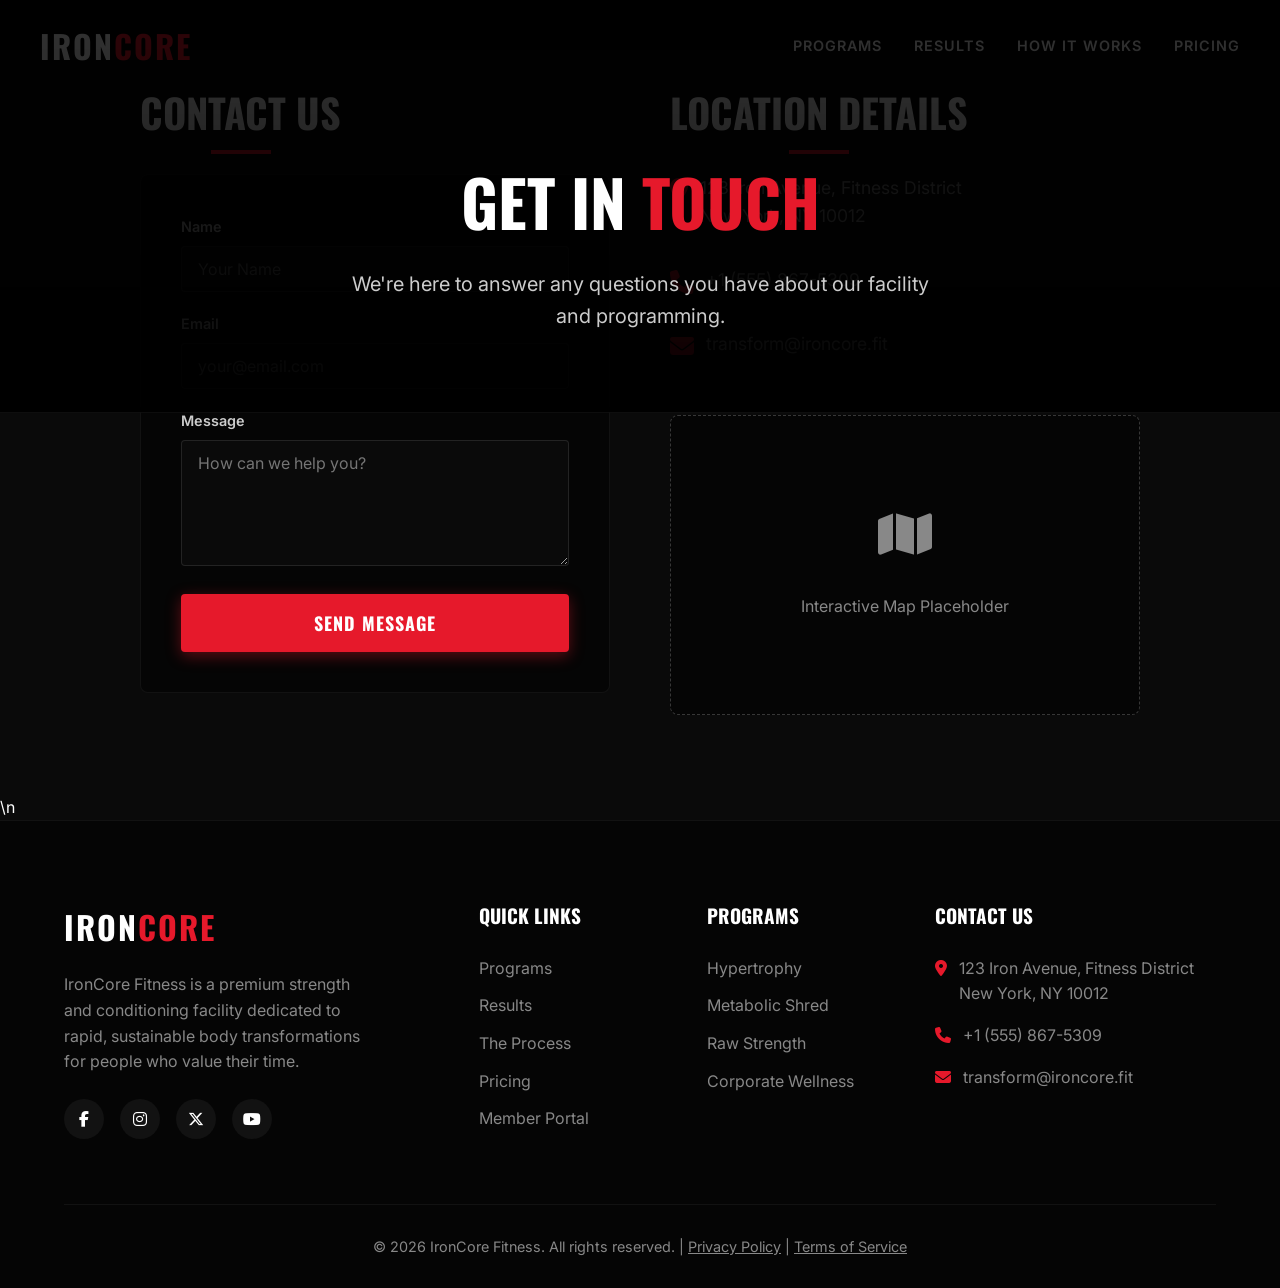
==== contact.html @ f03b065b "feat: implement full site infrastructure including program pages, legal policies, and member portal " ====
<!DOCTYPE html>
<html lang="en">

<head>
    <meta charset="UTF-8">
    <meta name="viewport" content="width=device-width, initial-scale=1.0">
    <title>IronCore Fitness | Achieve Your Ultimate Physique</title>
    <meta name="description"
        content="Structured fitness programs and personal training for busy professionals seeking fast, visible results.">
    <!-- Google Fonts -->
    <link rel="preconnect" href="https://fonts.googleapis.com">
    <link rel="preconnect" href="https://fonts.gstatic.com" crossorigin>
    <link
        href="https://fonts.googleapis.com/css2?family=Oswald:wght@500;700&family=Inter:wght@400;500;600;700&display=swap"
        rel="stylesheet">
    <link rel="stylesheet" href="https://cdnjs.cloudflare.com/ajax/libs/font-awesome/6.5.2/css/all.min.css">

    <link rel="stylesheet" href="style.css">
    <link rel="icon" type="image/svg+xml" href="favicon.svg">
</head>

<body>

    <!-- Navigation -->
    <header id="header">
        <div class="container nav-container">
            <a href="#" class="logo">Iron<span>Core</span></a>

            <button class="mobile-menu-btn" id="mobileMenuBtn">
                <i class="fa-solid fa-bars"></i>
            </button>

            <nav>
                <ul class="nav-links" id="navLinks">
                    <li><a href="programs.html">Programs</a></li>
                    <li><a href="index.html#results">Results</a></li>
                    <li><a href="index.html#how-it-works">How It Works</a></li>
                    <li><a href="index.html#pricing">Pricing</a></li>
                </ul>
            </nav>
        </div>
    </header>


    <header class="inner-page-header">
        <div class="container">
            <h1 class="inner-page-title">Get in <span>Touch</span></h1>
            <p class="inner-page-subtitle">We're here to answer any questions you have about our facility and programming.</p>
        </div>
    </header>
    <section class="inner-content">
        <div class="container">
            <div style="display: grid; grid-template-columns: 1fr 1fr; gap: 60px; max-width: 1000px; margin: 0 auto;">
                <div class="fade-in">
                    <h2 class="section-title" style="font-size: 2.5rem; margin-bottom: 30px;">Contact Us</h2>
                    <form class="ajax-form" style="background-color: var(--darker-bg); border: 1px solid rgba(255,255,255,0.05); padding: 40px; border-radius: 8px;">
                        <div class="form-group">
                            <label>Name</label>
                            <input type="text" class="form-control" required placeholder="Your Name">
                        </div>
                        <div class="form-group">
                            <label>Email</label>
                            <input type="email" class="form-control" required placeholder="your@email.com">
                        </div>
                        <div class="form-group">
                            <label>Message</label>
                            <textarea class="form-control" rows="5" required placeholder="How can we help you?"></textarea>
                        </div>
                        <button type="submit" class="btn btn-primary" style="width: 100%;">Send Message</button>
                    </form>
                </div>
                
                <div class="fade-in" style="transition-delay: 0.2s;">
                    <h2 class="section-title" style="font-size: 2.5rem; margin-bottom: 30px;">Location Details</h2>
                    <ul class="contact-info" style="font-size: 1.1rem; gap: 20px; display: flex; flex-direction: column;">
                        <li>
                            <i class="fa-solid fa-location-dot" style="font-size: 1.5rem; color: var(--primary-red);"></i>
                            <span>123 Iron Avenue, Fitness District<br>New York, NY 10012</span>
                        </li>
                        <li>
                            <i class="fa-solid fa-phone" style="font-size: 1.5rem; color: var(--primary-red);"></i>
                            <span>+1 (555) 867-5309</span>
                        </li>
                        <li>
                            <i class="fa-solid fa-envelope" style="font-size: 1.5rem; color: var(--primary-red);"></i>
                            <span>transform@ironcore.fit</span>
                        </li>
                    </ul>
                    
                    <div style="margin-top: 40px; width: 100%; height: 300px; background-color: var(--darker-bg); border: 1px dashed rgba(255,255,255,0.2); display: flex; align-items: center; justify-content: center; border-radius: 8px;">
                        <p style="color: var(--gray); text-align: center;"><i class="fa-solid fa-map" style="font-size: 3rem; margin-bottom: 10px; display: block;"></i><br>Interactive Map Placeholder</p>
                    </div>
                </div>
            </div>
        </div>
    </section>
    \n    <!-- Footer -->
    <footer>
        <div class="container">
            <div class="footer-grid">
                <div>
                    <a href="#" class="logo footer-logo">Iron<span>Core</span></a>
                    <p class="footer-about">IronCore Fitness is a premium strength and conditioning facility dedicated
                        to rapid, sustainable body transformations for people who value their time.</p>
                    <div class="social-links">
                        <a href="#"><i class="fa-brands fa-facebook-f"></i></a>
                        <a href="#"><i class="fa-brands fa-instagram"></i></a>
                        <a href="#"><i class="fa-brands fa-x-twitter"></i></a>
                        <a href="#"><i class="fa-brands fa-youtube"></i></a>
                    </div>
                </div>

                <div>
                    <h4 class="footer-heading">Quick Links</h4>
                    <ul class="footer-links">
                        <li><a href="programs.html">Programs</a></li>
                        <li><a href="index.html#results">Results</a></li>
                        <li><a href="index.html#how-it-works">The Process</a></li>
                        <li><a href="index.html#pricing">Pricing</a></li>
                        <li><a href="member-portal.html">Member Portal</a></li>
                    </ul>
                </div>

                <div>
                    <h4 class="footer-heading">Programs</h4>
                    <ul class="footer-links">
                        <li><a href="hypertrophy.html">Hypertrophy</a></li>
                        <li><a href="metabolic.html">Metabolic Shred</a></li>
                        <li><a href="strength.html">Raw Strength</a></li>
                        <li><a href="contact.html">Corporate Wellness</a></li>
                    </ul>
                </div>

                <div>
                    <h4 class="footer-heading">Contact Us</h4>
                    <ul class="contact-info">
                        <li>
                            <i class="fa-solid fa-location-dot"></i>
                            <span>123 Iron Avenue, Fitness District<br>New York, NY 10012</span>
                        </li>
                        <li>
                            <i class="fa-solid fa-phone"></i>
                            <span>+1 (555) 867-5309</span>
                        </li>
                        <li>
                            <i class="fa-solid fa-envelope"></i>
                            <span>transform@ironcore.fit</span>
                        </li>
                    </ul>
                </div>
            </div>
            <div class="footer-bottom">
                <p>&copy; 2026 IronCore Fitness. All rights reserved. | <a href="privacy-policy.html"
                        style="text-decoration: underline;">Privacy Policy</a> | <a href="terms.html"
                        style="text-decoration: underline;">Terms of Service</a></p>
            </div>
        </div>
    </footer>

    <!-- Modals -->
    <div class="modal-overlay" id="membership-modal">
        <div class="modal-content">
            <button class="modal-close"><i class="fa-solid fa-xmark"></i></button>
            <h2 class="modal-title">Join IronCore</h2>
            <p class="modal-subtitle">Take the first step towards your ultimate physique.</p>
            
            <form class="ajax-form">
                <div class="form-group">
                    <label>Full Name</label>
                    <input type="text" class="form-control" required placeholder="John Doe">
                </div>
                <div class="form-group">
                    <label>Email Address</label>
                    <input type="email" class="form-control" required placeholder="john@example.com">
                </div>
                <div class="form-group">
                    <label>Phone Number</label>
                    <input type="tel" class="form-control" required placeholder="(555) 000-0000">
                </div>
                <div class="form-group">
                    <label>Selected Plan</label>
                    <select class="form-control" id="plan-select" required>
                        <option value="" disabled selected>Select a membership tier</option>
                        <option value="Access">Access ($99/mo)</option>
                        <option value="Pro Coaching">Pro Coaching ($249/mo)</option>
                        <option value="Elite Transformation">Elite Transformation ($499/mo)</option>
                    </select>
                    <!-- Hidden field to safely grab from JS if needed, but select is better -->
                    <input type="hidden" id="membership-plan" name="plan" value="">
                </div>
                <button type="submit" class="btn btn-primary" style="width: 100%; margin-top: 10px;">Submit Application</button>
            </form>
        </div>
    </div>

    <div class="modal-overlay" id="booking-modal">
        <div class="modal-content">
            <button class="modal-close"><i class="fa-solid fa-xmark"></i></button>
            <h2 class="modal-title">Book Consult</h2>
            <p class="modal-subtitle">Schedule your free 30-minute introductory session.</p>
            
            <form class="ajax-form">
                <div class="form-group">
                    <label>Full Name</label>
                    <input type="text" class="form-control" required placeholder="John Doe">
                </div>
                <div class="form-group">
                    <label>Email Address</label>
                    <input type="email" class="form-control" required placeholder="john@example.com">
                </div>
                <div class="form-group">
                    <label>Preferred Date</label>
                    <input type="date" class="form-control" required>
                </div>
                <div class="form-group">
                    <label>Preferred Time</label>
                    <select class="form-control" required>
                        <option value="" disabled selected>Select a time slot</option>
                        <option value="Morning">Morning (6AM - 11AM)</option>
                        <option value="Afternoon">Afternoon (12PM - 4PM)</option>
                        <option value="Evening">Evening (5PM - 9PM)</option>
                    </select>
                </div>
                <button type="submit" class="btn btn-primary" style="width: 100%; margin-top: 10px;">Request Session</button>
            </form>
        </div>
    </div>

    <!-- External JavaScript -->
    <script src="script.js"></script>
</body>

</html>
---- style.css ----
/* CSS Variables */
        :root {
            --primary-red: #E6192B;
            --primary-red-hover: #BF101E;
            --dark-bg: #0A0A0A;
            --darker-bg: #050505;
            --light-bg: #F5F5F5;
            --white: #FFFFFF;
            --gray: #888888;
            --light-gray: #CCCCCC;
            --font-heading: 'Oswald', sans-serif;
            --font-body: 'Inter', sans-serif;
            --transition: all 0.3s cubic-bezier(0.25, 0.8, 0.25, 1);
        }

        /* Reset & Base Styles */
        * {
            margin: 0;
            padding: 0;
            box-sizing: border-box;
        }

        html {
            scroll-behavior: smooth;
        }

        body {
            font-family: var(--font-body);
            color: var(--white);
            background-color: var(--dark-bg);
            line-height: 1.6;
            overflow-x: hidden;
        }

        h1, h2, h3, h4, .logo {
            font-family: var(--font-heading);
            text-transform: uppercase;
        }

        a {
            text-decoration: none;
            color: inherit;
        }

        ul {
            list-style: none;
        }

        img {
            max-width: 100%;
            display: block;
        }

        /* Layout Utility */
        .container {
            width: 100%;
            max-width: 1200px;
            margin: 0 auto;
            padding: 0 24px;
        }

        .section-header {
            text-align: center;
            margin-bottom: 60px;
        }

        .section-title {
            font-size: 3rem;
            margin-bottom: 16px;
            color: var(--white);
            position: relative;
            display: inline-block;
        }

        .section-title::after {
            content: '';
            position: absolute;
            bottom: -10px;
            left: 50%;
            transform: translateX(-50%);
            width: 60px;
            height: 4px;
            background-color: var(--primary-red);
        }

        .section-subtitle {
            color: var(--gray);
            font-size: 1.125rem;
            max-width: 600px;
            margin: 0 auto;
        }

        /* Buttons */
        .btn {
            display: inline-flex;
            align-items: center;
            justify-content: center;
            padding: 16px 32px;
            font-size: 1.125rem;
            font-weight: 700;
            text-transform: uppercase;
            font-family: var(--font-heading);
            cursor: pointer;
            transition: var(--transition);
            border: none;
            border-radius: 4px;
            letter-spacing: 1px;
        }

        .btn-primary {
            background-color: var(--primary-red);
            color: var(--white);
            box-shadow: 0 4px 15px rgba(230, 25, 43, 0.4);
        }

        .btn-primary:hover {
            background-color: var(--primary-red-hover);
            transform: translateY(-3px);
            box-shadow: 0 8px 25px rgba(230, 25, 43, 0.6);
        }

        .btn-outline {
            background-color: transparent;
            color: var(--white);
            border: 2px solid var(--white);
        }

        .btn-outline:hover {
            background-color: var(--white);
            color: var(--dark-bg);
            transform: translateY(-3px);
        }

        /* Header Navigation */
        header {
            position: fixed;
            top: 0;
            left: 0;
            width: 100%;
            z-index: 1000;
            transition: var(--transition);
            background: linear-gradient(to bottom, rgba(0,0,0,0.9), transparent);
        }

        header.scrolled {
            background-color: rgba(5, 5, 5, 0.95);
            backdrop-filter: blur(10px);
            box-shadow: 0 4px 20px rgba(0,0,0,0.5);
            padding: 10px 0;
        }

        .nav-container {
            display: flex;
            justify-content: space-between;
            align-items: center;
            padding: 20px 0;
            transition: padding 0.3s ease;
        }

        header.scrolled .nav-container {
            padding: 10px 0;
        }

        .logo {
            font-size: 2rem;
            font-weight: 700;
            color: var(--white);
            letter-spacing: 2px;
        }

        .logo span {
            color: var(--primary-red);
        }

        .nav-links {
            display: flex;
            gap: 32px;
            align-items: center;
        }

        .nav-links a {
            font-size: 0.9rem;
            font-weight: 600;
            text-transform: uppercase;
            letter-spacing: 1px;
            transition: color 0.3s;
            position: relative;
        }

        .nav-links a:hover {
            color: var(--primary-red);
        }

        .nav-links a::after {
            content: '';
            position: absolute;
            bottom: -5px;
            left: 0;
            width: 0;
            height: 2px;
            background-color: var(--primary-red);
            transition: width 0.3s;
        }

        .nav-links a:hover::after {
            width: 100%;
        }

        .mobile-menu-btn {
            display: none;
            background: none;
            border: none;
            color: var(--white);
            font-size: 1.5rem;
            cursor: pointer;
        }

        /* Hero Section */
        .hero {
            height: 100vh;
            min-height: 700px;
            position: relative;
            display: flex;
            align-items: center;
            background: linear-gradient(rgba(0, 0, 0, 0.7), rgba(0, 0, 0, 0.8)), url('https://images.unsplash.com/photo-1534438327276-14e5300c3a48?q=80&w=2070&auto=format&fit=crop') center/cover no-repeat;
        }

        .hero::after {
            content: '';
            position: absolute;
            bottom: 0;
            left: 0;
            width: 100%;
            height: 150px;
            background: linear-gradient(to top, var(--dark-bg), transparent);
        }

        .hero-content {
            position: relative;
            z-index: 10;
            max-width: 800px;
        }

        .hero-badge {
            display: inline-block;
            background-color: rgba(230, 25, 43, 0.2);
            color: var(--primary-red);
            border: 1px solid var(--primary-red);
            padding: 6px 16px;
            border-radius: 20px;
            font-weight: 600;
            font-size: 0.85rem;
            text-transform: uppercase;
            letter-spacing: 1px;
            margin-bottom: 24px;
            animation: fadeInDown 1s ease;
        }

        .hero h1 {
            font-size: 5rem;
            line-height: 1.1;
            margin-bottom: 24px;
            letter-spacing: 2px;
            animation: fadeInUp 1s ease 0.2s both;
        }

        .hero h1 span {
            color: var(--primary-red);
        }

        .hero p {
            font-size: 1.25rem;
            color: var(--light-gray);
            margin-bottom: 40px;
            max-width: 600px;
            animation: fadeInUp 1s ease 0.4s both;
        }

        .hero-ctas {
            display: flex;
            gap: 20px;
            animation: fadeInUp 1s ease 0.6s both;
        }

        /* Programs Section */
        .programs {
            padding: 100px 0;
            background-color: var(--dark-bg);
            position: relative;
        }

        .programs-grid {
            display: grid;
            grid-template-columns: repeat(3, 1fr);
            gap: 30px;
        }

        .program-card {
            background-color: var(--darker-bg);
            border: 1px solid rgba(255, 255, 255, 0.05);
            border-radius: 8px;
            overflow: hidden;
            transition: var(--transition);
            position: relative;
        }

        .program-card:hover {
            transform: translateY(-10px);
            border-color: rgba(230, 25, 43, 0.5);
            box-shadow: 0 15px 30px rgba(0,0,0,0.5);
        }

        .program-img {
            height: 250px;
            position: relative;
            overflow: hidden;
        }

        .program-img img {
            width: 100%;
            height: 100%;
            object-fit: cover;
            transition: transform 0.5s ease;
        }

        .program-card:hover .program-img img {
            transform: scale(1.1);
        }

        .program-content {
            padding: 30px;
            position: relative;
        }

        .program-icon {
            position: absolute;
            top: -25px;
            right: 30px;
            width: 50px;
            height: 50px;
            background-color: var(--primary-red);
            border-radius: 50%;
            display: flex;
            align-items: center;
            justify-content: center;
            box-shadow: 0 4px 10px rgba(0,0,0,0.3);
            font-size: 24px;
        }

        .program-title {
            font-size: 1.5rem;
            margin-bottom: 12px;
        }

        .program-desc {
            color: var(--gray);
            margin-bottom: 24px;
            font-size: 0.95rem;
        }

        .program-link {
            color: var(--primary-red);
            font-weight: 600;
            text-transform: uppercase;
            font-size: 0.9rem;
            letter-spacing: 1px;
            display: inline-flex;
            align-items: center;
            gap: 8px;
        }

        .program-link::after {
            content: 'â†’';
            transition: transform 0.3s;
        }

        .program-card:hover .program-link::after {
            transform: translateX(5px);
        }

        /* Results / Stats Section */
        .results {
            padding: 100px 0;
            background: linear-gradient(rgba(10, 10, 10, 0.9), rgba(10, 10, 10, 0.9)), url('https://images.unsplash.com/photo-1571019614242-c5c5dee9f50b?q=80&w=2070&auto=format&fit=crop') center/cover fixed;
        }

        .stats-grid {
            display: grid;
            grid-template-columns: repeat(4, 1fr);
            gap: 30px;
            margin-bottom: 80px;
            text-align: center;
        }

        .stat-item {
            padding: 30px;
            background-color: rgba(0, 0, 0, 0.6);
            border-radius: 8px;
            border: 1px solid rgba(255, 255, 255, 0.1);
        }

        .stat-number {
            font-family: var(--font-heading);
            font-size: 3.5rem;
            color: var(--primary-red);
            margin-bottom: 10px;
            line-height: 1;
        }

        .stat-label {
            font-weight: 600;
            text-transform: uppercase;
            letter-spacing: 1px;
            color: var(--light-gray);
            font-size: 0.9rem;
        }

        .testimonials {
            display: grid;
            grid-template-columns: repeat(2, 1fr);
            gap: 40px;
        }

        .testimonial-card {
            background-color: rgba(5, 5, 5, 0.8);
            border-left: 4px solid var(--primary-red);
            padding: 40px;
            border-radius: 4px;
            position: relative;
        }

        .quote-icon {
            position: absolute;
            top: 20px;
            right: 30px;
            font-family: var(--font-heading);
            font-size: 4rem;
            color: rgba(255, 255, 255, 0.05);
            line-height: 1;
        }

        .testimonial-text {
            font-size: 1.1rem;
            font-style: italic;
            color: var(--light-gray);
            margin-bottom: 30px;
            position: relative;
            z-index: 2;
        }

        .client-info {
            display: flex;
            align-items: center;
            gap: 16px;
        }

        .client-img {
            width: 60px;
            height: 60px;
            border-radius: 50%;
            object-fit: cover;
            border: 2px solid var(--primary-red);
        }

        .client-details h4 {
            font-size: 1.1rem;
            margin-bottom: 4px;
        }

        .client-details p {
            color: var(--primary-red);
            font-size: 0.85rem;
            font-weight: 600;
            text-transform: uppercase;
        }

        /* Why Us Section */
        .why-us {
            padding: 100px 0;
            background-color: var(--dark-bg);
        }

        .why-grid {
            display: grid;
            grid-template-columns: repeat(4, 1fr);
            gap: 30px;
        }

        .why-card {
            background-color: var(--darker-bg);
            border: 1px solid rgba(255, 255, 255, 0.05);
            border-radius: 8px;
            padding: 40px 30px;
            text-align: center;
            transition: var(--transition);
        }

        .why-card:hover {
            transform: translateY(-10px);
            border-color: rgba(230, 25, 43, 0.5);
            box-shadow: 0 15px 30px rgba(0,0,0,0.5);
        }

        .why-icon {
            font-size: 2.5rem;
            color: var(--primary-red);
            margin-bottom: 20px;
        }

        .why-title {
            font-size: 1.25rem;
            margin-bottom: 12px;
            color: var(--white);
        }

        .why-desc {
            color: var(--gray);
            font-size: 0.95rem;
            line-height: 1.6;
        }

        /* How It Works Section */
        .process {
            padding: 100px 0;
            background-color: var(--darker-bg);
        }

        .process-steps {
            display: grid;
            grid-template-columns: repeat(3, 1fr);
            gap: 40px;
            position: relative;
        }

        .process-steps::before {
            content: '';
            position: absolute;
            top: 60px;
            left: 10%;
            right: 10%;
            height: 2px;
            background: linear-gradient(90deg, transparent, rgba(230, 25, 43, 0.5), transparent);
            z-index: 1;
        }

        .step {
            text-align: center;
            position: relative;
            z-index: 2;
        }

        .step-number {
            width: 80px;
            height: 80px;
            background-color: var(--dark-bg);
            border: 2px solid var(--primary-red);
            border-radius: 50%;
            display: flex;
            align-items: center;
            justify-content: center;
            font-family: var(--font-heading);
            font-size: 2rem;
            color: var(--white);
            margin: 0 auto 24px;
            box-shadow: 0 0 20px rgba(0,0,0,0.5);
            transition: var(--transition);
        }

        .step:hover .step-number {
            background-color: var(--primary-red);
            transform: scale(1.1);
        }

        .step-title {
            font-size: 1.5rem;
            margin-bottom: 16px;
        }

        .step-desc {
            color: var(--gray);
            font-size: 0.95rem;
        }

        /* Pricing Section */
        .pricing {
            padding: 100px 0;
            background-color: var(--dark-bg);
        }

        .pricing-grid {
            display: grid;
            grid-template-columns: repeat(3, 1fr);
            gap: 30px;
            align-items: center;
        }

        .pricing-card {
            background-color: var(--darker-bg);
            border: 1px solid rgba(255, 255, 255, 0.05);
            border-radius: 8px;
            padding: 40px;
            text-align: center;
            transition: var(--transition);
        }

        .pricing-card.featured {
            background: linear-gradient(145deg, var(--darker-bg), #1a0204);
            border-color: var(--primary-red);
            transform: scale(1.05);
            position: relative;
            overflow: hidden;
            box-shadow: 0 20px 40px rgba(0,0,0,0.4);
        }

        .featured-badge {
            position: absolute;
            top: 20px;
            right: -30px;
            background-color: var(--primary-red);
            color: var(--white);
            padding: 5px 30px;
            font-size: 0.8rem;
            font-weight: 700;
            text-transform: uppercase;
            transform: rotate(45deg);
        }

        .pricing-card:hover:not(.featured) {
            border-color: rgba(255,255,255,0.2);
            transform: translateY(-5px);
        }

        .tier-name {
            font-size: 1.5rem;
            color: var(--light-gray);
            margin-bottom: 20px;
        }

        .featured .tier-name {
            color: var(--primary-red);
        }

        .tier-price {
            font-family: var(--font-heading);
            font-size: 3.5rem;
            margin-bottom: 30px;
            display: flex;
            justify-content: center;
            align-items: baseline;
        }

        .tier-price span {
            font-size: 1rem;
            color: var(--gray);
            font-family: var(--font-body);
            text-transform: none;
            margin-left: 5px;
        }

        .tier-features {
            margin-bottom: 40px;
            text-align: left;
        }

        .tier-features li {
            padding: 12px 0;
            border-bottom: 1px solid rgba(255,255,255,0.05);
            color: var(--light-gray);
            font-size: 0.95rem;
            display: flex;
            align-items: center;
            gap: 10px;
        }

        .tier-features li i {
            color: var(--primary-red);
        }

        .tier-features li:last-child {
            border-bottom: none;
        }

        .pricing-card .btn {
            width: 100%;
        }

        /* Final CTA */
        .final-cta {
            padding: 100px 0;
            background: linear-gradient(135deg, var(--primary-red) 0%, #8a0c17 100%);
            text-align: center;
        }

        .final-cta h2 {
            font-size: 3.5rem;
            margin-bottom: 24px;
            color: var(--white);
        }

        .final-cta p {
            font-size: 1.25rem;
            margin-bottom: 40px;
            max-width: 700px;
            margin-left: auto;
            margin-right: auto;
            color: rgba(255, 255, 255, 0.9);
        }

        .final-cta .btn-outline {
            border-color: var(--white);
            color: var(--dark-bg);
            background-color: var(--white);
        }

        .final-cta .btn-outline:hover {
            background-color: transparent;
            color: var(--white);
        }

        /* Footer */
        footer {
            background-color: var(--darker-bg);
            padding: 80px 0 30px;
            border-top: 1px solid rgba(255, 255, 255, 0.05);
        }

        .footer-grid {
            display: grid;
            grid-template-columns: 2fr 1fr 1fr 1.5fr;
            gap: 40px;
            margin-bottom: 60px;
        }

        .footer-logo {
            margin-bottom: 20px;
            display: block;
        }

        .footer-about {
            color: var(--gray);
            margin-bottom: 24px;
            max-width: 300px;
        }

        .social-links {
            display: flex;
            gap: 16px;
        }

        .social-links a {
            width: 40px;
            height: 40px;
            border-radius: 50%;
            background-color: rgba(255,255,255,0.05);
            display: flex;
            align-items: center;
            justify-content: center;
            transition: var(--transition);
            color: var(--white);
        }

        .social-links a:hover {
            background-color: var(--primary-red);
            transform: translateY(-3px);
        }

        .footer-heading {
            font-size: 1.2rem;
            margin-bottom: 24px;
            color: var(--white);
        }

        .footer-links li {
            margin-bottom: 12px;
        }

        .footer-links a {
            color: var(--gray);
            transition: var(--transition);
        }

        .footer-links a:hover {
            color: var(--primary-red);
            padding-left: 5px;
        }

        .contact-info li {
            display: flex;
            align-items: flex-start;
            gap: 12px;
            color: var(--gray);
            margin-bottom: 16px;
        }

        .contact-info i {
            color: var(--primary-red);
            margin-top: 4px;
        }

        .footer-bottom {
            text-align: center;
            padding-top: 30px;
            border-top: 1px solid rgba(255, 255, 255, 0.05);
            color: var(--gray);
            font-size: 0.9rem;
        }

        /* Forms & Inputs */
        .form-group {
            margin-bottom: 20px;
            text-align: left;
        }

        .form-group label {
            display: block;
            margin-bottom: 8px;
            font-weight: 600;
            color: var(--light-gray);
            font-size: 0.9rem;
        }

        .form-control {
            width: 100%;
            padding: 12px 16px;
            background-color: var(--dark-bg);
            border: 1px solid rgba(255, 255, 255, 0.1);
            border-radius: 4px;
            color: var(--white);
            font-family: var(--font-body);
            font-size: 1rem;
            transition: var(--transition);
        }

        .form-control:focus {
            outline: none;
            border-color: var(--primary-red);
            box-shadow: 0 0 0 2px rgba(230, 25, 43, 0.2);
        }
        
        select.form-control {
            appearance: none;
            background-image: url("data:image/svg+xml;charset=US-ASCII,%3Csvg%20xmlns%3D%22http%3A%2F%2Fwww.w3.org%2F2000%2Fsvg%22%20width%3D%22292.4%22%20height%3D%22292.4%22%3E%3Cpath%20fill%3D%22%23CCCCCC%22%20d%3D%22M287%2069.4a17.6%2017.6%200%200%200-13-5.4H18.4c-5%200-9.3%201.8-12.9%205.4A17.6%2017.6%200%200%200%200%2082.2c0%205%201.8%209.3%205.4%2012.9l128%20127.9c3.6%203.6%207.8%205.4%2012.8%205.4s9.2-1.8%2012.8-5.4L287%2095c3.5-3.5%205.4-7.8%205.4-12.8%200-5-1.9-9.2-5.4-12.8z%22%2F%3E%3C%2Fsvg%3E");
            background-repeat: no-repeat;
            background-position: right 16px top 50%;
            background-size: 12px auto;
        }

        /* Modals */
        .modal-overlay {
            position: fixed;
            top: 0;
            left: 0;
            width: 100%;
            height: 100vh;
            background-color: rgba(0, 0, 0, 0.85);
            backdrop-filter: blur(5px);
            z-index: 2000;
            display: flex;
            align-items: center;
            justify-content: center;
            opacity: 0;
            visibility: hidden;
            transition: all 0.3s ease;
        }

        .modal-overlay.active {
            opacity: 1;
            visibility: visible;
        }

        .modal-content {
            background-color: var(--darker-bg);
            border: 1px solid rgba(255, 255, 255, 0.1);
            border-top: 4px solid var(--primary-red);
            border-radius: 8px;
            width: 100%;
            max-width: 500px;
            padding: 40px;
            position: relative;
            transform: translateY(30px) scale(0.95);
            transition: all 0.4s cubic-bezier(0.25, 0.8, 0.25, 1);
            max-height: 90vh;
            overflow-y: auto;
        }

        .modal-overlay.active .modal-content {
            transform: translateY(0) scale(1);
        }

        .modal-close {
            position: absolute;
            top: 20px;
            right: 20px;
            background: none;
            border: none;
            color: var(--gray);
            font-size: 1.5rem;
            cursor: pointer;
            transition: var(--transition);
        }

        .modal-close:hover {
            color: var(--primary-red);
            transform: rotate(90deg);
        }

        .modal-title {
            font-size: 2rem;
            margin-bottom: 8px;
            text-align: center;
        }

        .modal-subtitle {
            color: var(--gray);
            text-align: center;
            margin-bottom: 30px;
            font-size: 0.95rem;
        }

        .form-success {
            display: none;
            flex-direction: column;
            align-items: center;
            justify-content: center;
            text-align: center;
            padding: 40px 0;
        }

        .success-icon {
            font-size: 4rem;
            color: #2ecc71;
            margin-bottom: 20px;
        }

        .form-success h3 {
            font-size: 1.8rem;
            margin-bottom: 10px;
        }
        
        .form-success p {
            color: var(--gray);
        }

        /* Generic Inner Page Styles */
        .inner-page-header {
            padding: 150px 0 80px;
            background: linear-gradient(rgba(0, 0, 0, 0.8), rgba(0, 0, 0, 0.95)), url('https://images.unsplash.com/photo-1534438327276-14e5300c3a48?q=80&w=2070&auto=format&fit=crop') center/cover no-repeat;
            text-align: center;
            border-bottom: 1px solid rgba(255, 255, 255, 0.05);
        }

        .inner-page-title {
            font-size: 4rem;
            margin-bottom: 16px;
            color: var(--white);
        }

        .inner-page-title span {
            color: var(--primary-red);
        }

        .inner-page-subtitle {
            color: var(--light-gray);
            font-size: 1.25rem;
            max-width: 600px;
            margin: 0 auto;
        }

        .inner-content {
            padding: 80px 0;
            background-color: var(--dark-bg);
        }
        
        .content-block {
            max-width: 800px;
            margin: 0 auto 60px;
        }
        
        .content-block h2 {
            font-size: 2rem;
            margin-bottom: 20px;
            color: var(--primary-red);
        }
        
        .content-block p {
            color: var(--light-gray);
            margin-bottom: 20px;
            font-size: 1.1rem;
        }
        
        .content-block ul {
            margin-bottom: 30px;
            padding-left: 20px;
        }
        
        .content-block li {
            position: relative;
            margin-bottom: 15px;
            color: var(--light-gray);
            padding-left: 30px;
        }
        
        .content-block li::before {
            content: '\f058';
            font-family: "Font Awesome 6 Free";
            font-weight: 900;
            position: absolute;
            left: 0;
            top: 2px;
            color: var(--primary-red);
        }

        /* Animations */
        @keyframes fadeInUp {
            from {
                opacity: 0;
                transform: translateY(30px);
            }
            to {
                opacity: 1;
                transform: translateY(0);
            }
        }

        @keyframes fadeInDown {
            from {
                opacity: 0;
                transform: translateY(-20px);
            }
            to {
                opacity: 1;
                transform: translateY(0);
            }
        }

        .fade-in {
            opacity: 0;
            transform: translateY(30px);
            transition: opacity 0.8s ease, transform 0.8s ease;
        }

        .fade-in.visible {
            opacity: 1;
            transform: translateY(0);
        }

        /* Responsive */
        @media (max-width: 1024px) {
            .hero h1 { font-size: 4rem; }
            .programs-grid { grid-template-columns: repeat(2, 1fr); }
            .stats-grid { grid-template-columns: repeat(2, 1fr); }
            .why-grid { grid-template-columns: repeat(2, 1fr); }
            .pricing-grid { grid-template-columns: repeat(2, 1fr); }
            .footer-grid { grid-template-columns: 1fr 1fr; }
        }

        @media (max-width: 768px) {
            .hero h1 { font-size: 3rem; }
            .hero p { font-size: 1.1rem; }
            .hero-ctas { flex-direction: column; width: 100%; max-width: 300px; }
            
            .mobile-menu-btn { display: block; }
            .nav-links {
                position: absolute;
                top: 100%;
                left: 0;
                width: 100%;
                background-color: var(--darker-bg);
                flex-direction: column;
                padding: 20px 0;
                clip-path: polygon(0 0, 100% 0, 100% 0, 0 0);
                transition: clip-path 0.4s ease-in-out;
            }
            .nav-links.active {
                clip-path: polygon(0 0, 100% 0, 100% 100%, 0 100%);
            }
            
            .programs-grid, .stats-grid, .why-grid, .testimonials, .process-steps, .pricing-grid, .footer-grid {
                grid-template-columns: 1fr;
            }
            
            .process-steps::before { display: none; }
            
            .pricing-card.featured { transform: scale(1); }
            
            .section-title { font-size: 2.5rem; }
        }
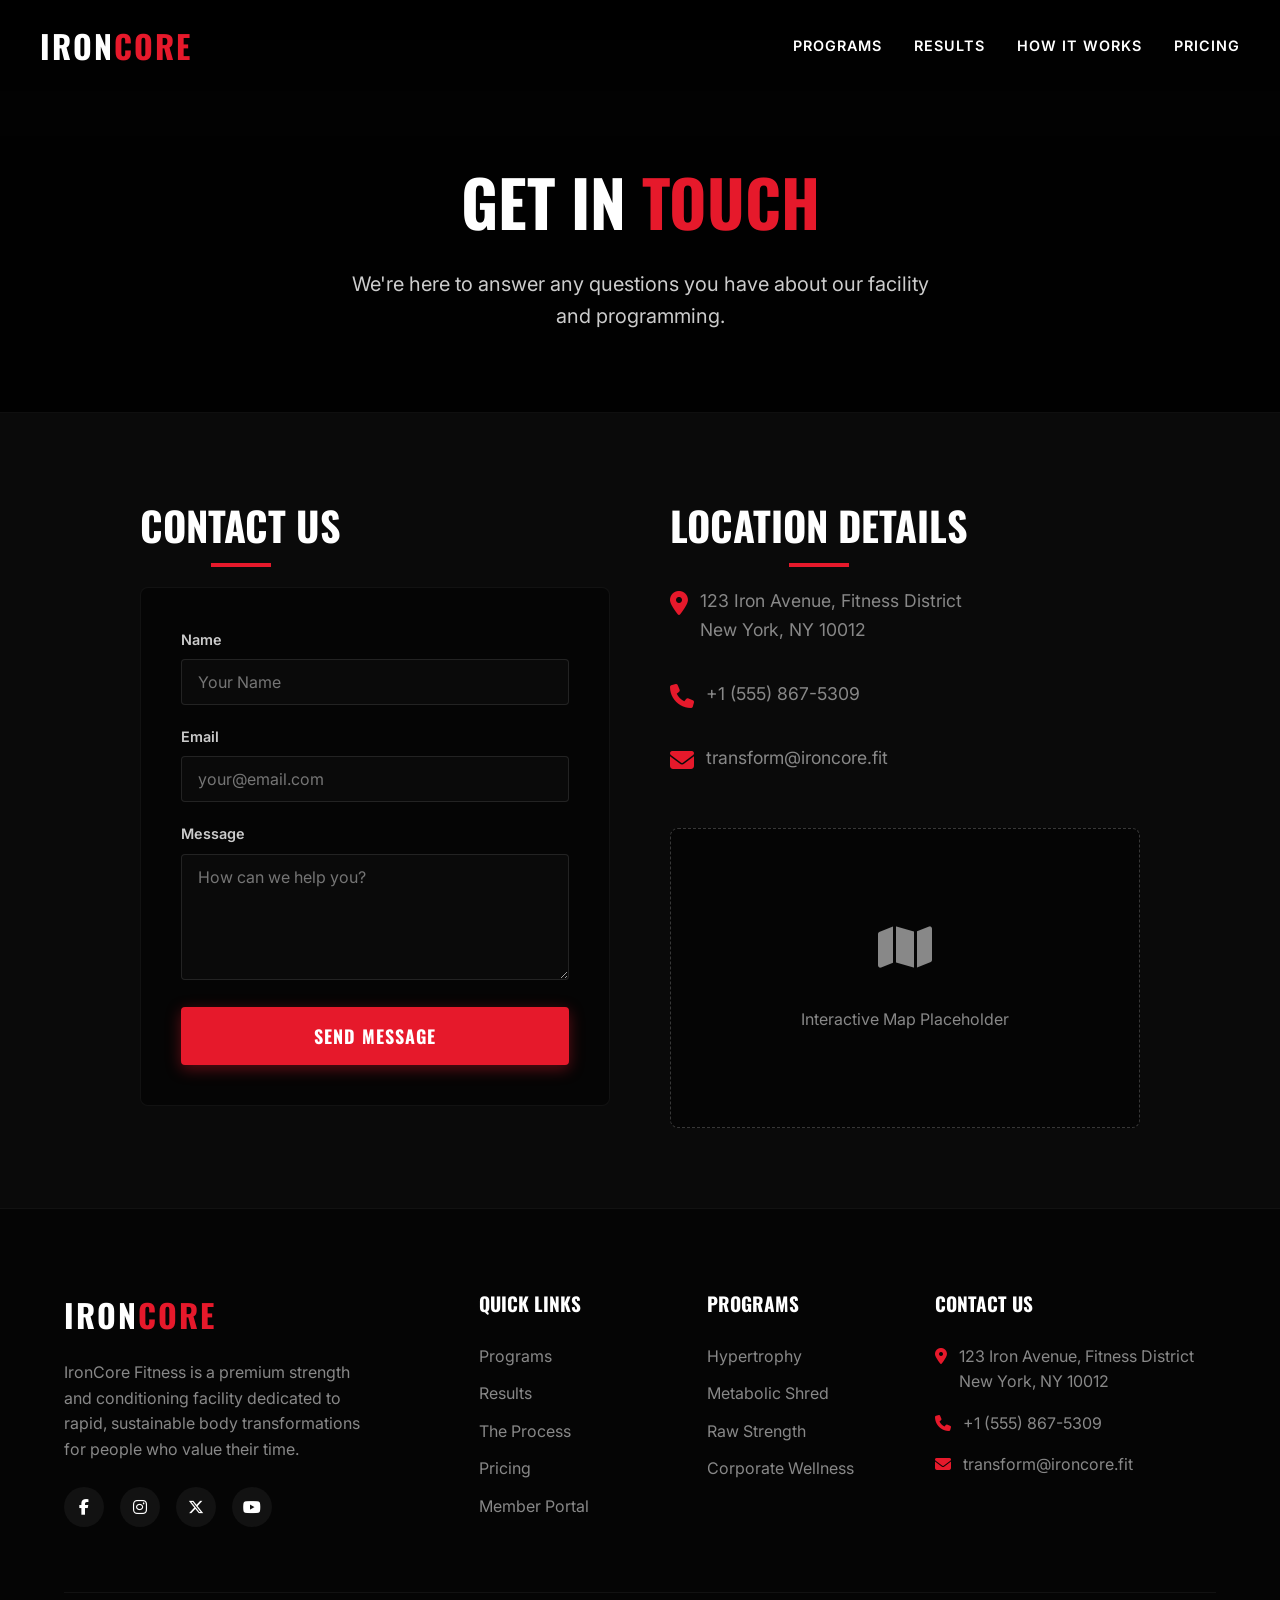
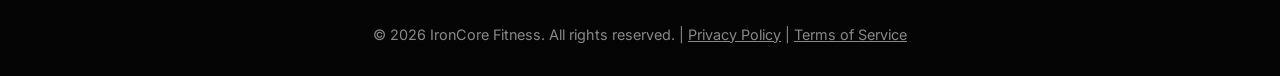
==== commit ccf30164: "refactor: update logo navigation links, add external social media attributes, and standardize client" ====
--- a/contact.html
+++ b/contact.html
@@ -24,7 +24,7 @@
     <!-- Navigation -->
     <header id="header">
         <div class="container nav-container">
-            <a href="#" class="logo">Iron<span>Core</span></a>
+            <a href="index.html" class="logo">Iron<span>Core</span></a>
 
             <button class="mobile-menu-btn" id="mobileMenuBtn">
                 <i class="fa-solid fa-bars"></i>
@@ -94,19 +94,19 @@
             </div>
         </div>
     </section>
-    \n    <!-- Footer -->
+    <!-- Footer -->
     <footer>
         <div class="container">
             <div class="footer-grid">
                 <div>
-                    <a href="#" class="logo footer-logo">Iron<span>Core</span></a>
+                    <a href="index.html" class="logo footer-logo">Iron<span>Core</span></a>
                     <p class="footer-about">IronCore Fitness is a premium strength and conditioning facility dedicated
                         to rapid, sustainable body transformations for people who value their time.</p>
                     <div class="social-links">
-                        <a href="#"><i class="fa-brands fa-facebook-f"></i></a>
-                        <a href="#"><i class="fa-brands fa-instagram"></i></a>
-                        <a href="#"><i class="fa-brands fa-x-twitter"></i></a>
-                        <a href="#"><i class="fa-brands fa-youtube"></i></a>
+                        <a href="https://facebook.com" target="_blank" rel="noopener noreferrer"><i class="fa-brands fa-facebook-f"></i></a>
+                        <a href="https://instagram.com" target="_blank" rel="noopener noreferrer"><i class="fa-brands fa-instagram"></i></a>
+                        <a href="https://twitter.com" target="_blank" rel="noopener noreferrer"><i class="fa-brands fa-x-twitter"></i></a>
+                        <a href="https://youtube.com" target="_blank" rel="noopener noreferrer"><i class="fa-brands fa-youtube"></i></a>
                     </div>
                 </div>
 
--- a/style.css
+++ b/style.css
@@ -11,6 +11,7 @@
             --font-heading: 'Oswald', sans-serif;
             --font-body: 'Inter', sans-serif;
             --transition: all 0.3s cubic-bezier(0.25, 0.8, 0.25, 1);
+            color-scheme: dark;
         }
 
         /* Reset & Base Styles */
@@ -30,6 +31,13 @@
             background-color: var(--dark-bg);
             line-height: 1.6;
             overflow-x: hidden;
+            display: flex;
+            flex-direction: column;
+            min-height: 100vh;
+        }
+
+        body > * {
+            flex-shrink: 0;
         }
 
         h1, h2, h3, h4, .logo {
@@ -132,7 +140,7 @@
         }
 
         /* Header Navigation */
-        header {
+        #header {
             position: fixed;
             top: 0;
             left: 0;
@@ -142,7 +150,7 @@
             background: linear-gradient(to bottom, rgba(0,0,0,0.9), transparent);
         }
 
-        header.scrolled {
+        #header.scrolled {
             background-color: rgba(5, 5, 5, 0.95);
             backdrop-filter: blur(10px);
             box-shadow: 0 4px 20px rgba(0,0,0,0.5);
@@ -157,7 +165,7 @@
             transition: padding 0.3s ease;
         }
 
-        header.scrolled .nav-container {
+        #header.scrolled .nav-container {
             padding: 10px 0;
         }
 
@@ -370,7 +378,9 @@
         }
 
         .program-link::after {
-            content: 'â†’';
+            font-family: "Font Awesome 6 Free";
+            font-weight: 900;
+            content: '\f061';
             transition: transform 0.3s;
         }
 
@@ -722,6 +732,7 @@
             background-color: var(--darker-bg);
             padding: 80px 0 30px;
             border-top: 1px solid rgba(255, 255, 255, 0.05);
+            margin-top: auto;
         }
 
         .footer-grid {
@@ -836,7 +847,8 @@
             border-color: var(--primary-red);
             box-shadow: 0 0 0 2px rgba(230, 25, 43, 0.2);
         }
-        
+
+
         select.form-control {
             appearance: none;
             background-image: url("data:image/svg+xml;charset=US-ASCII,%3Csvg%20xmlns%3D%22http%3A%2F%2Fwww.w3.org%2F2000%2Fsvg%22%20width%3D%22292.4%22%20height%3D%22292.4%22%3E%3Cpath%20fill%3D%22%23CCCCCC%22%20d%3D%22M287%2069.4a17.6%2017.6%200%200%200-13-5.4H18.4c-5%200-9.3%201.8-12.9%205.4A17.6%2017.6%200%200%200%200%2082.2c0%205%201.8%209.3%205.4%2012.9l128%20127.9c3.6%203.6%207.8%205.4%2012.8%205.4s9.2-1.8%2012.8-5.4L287%2095c3.5-3.5%205.4-7.8%205.4-12.8%200-5-1.9-9.2-5.4-12.8z%22%2F%3E%3C%2Fsvg%3E");
